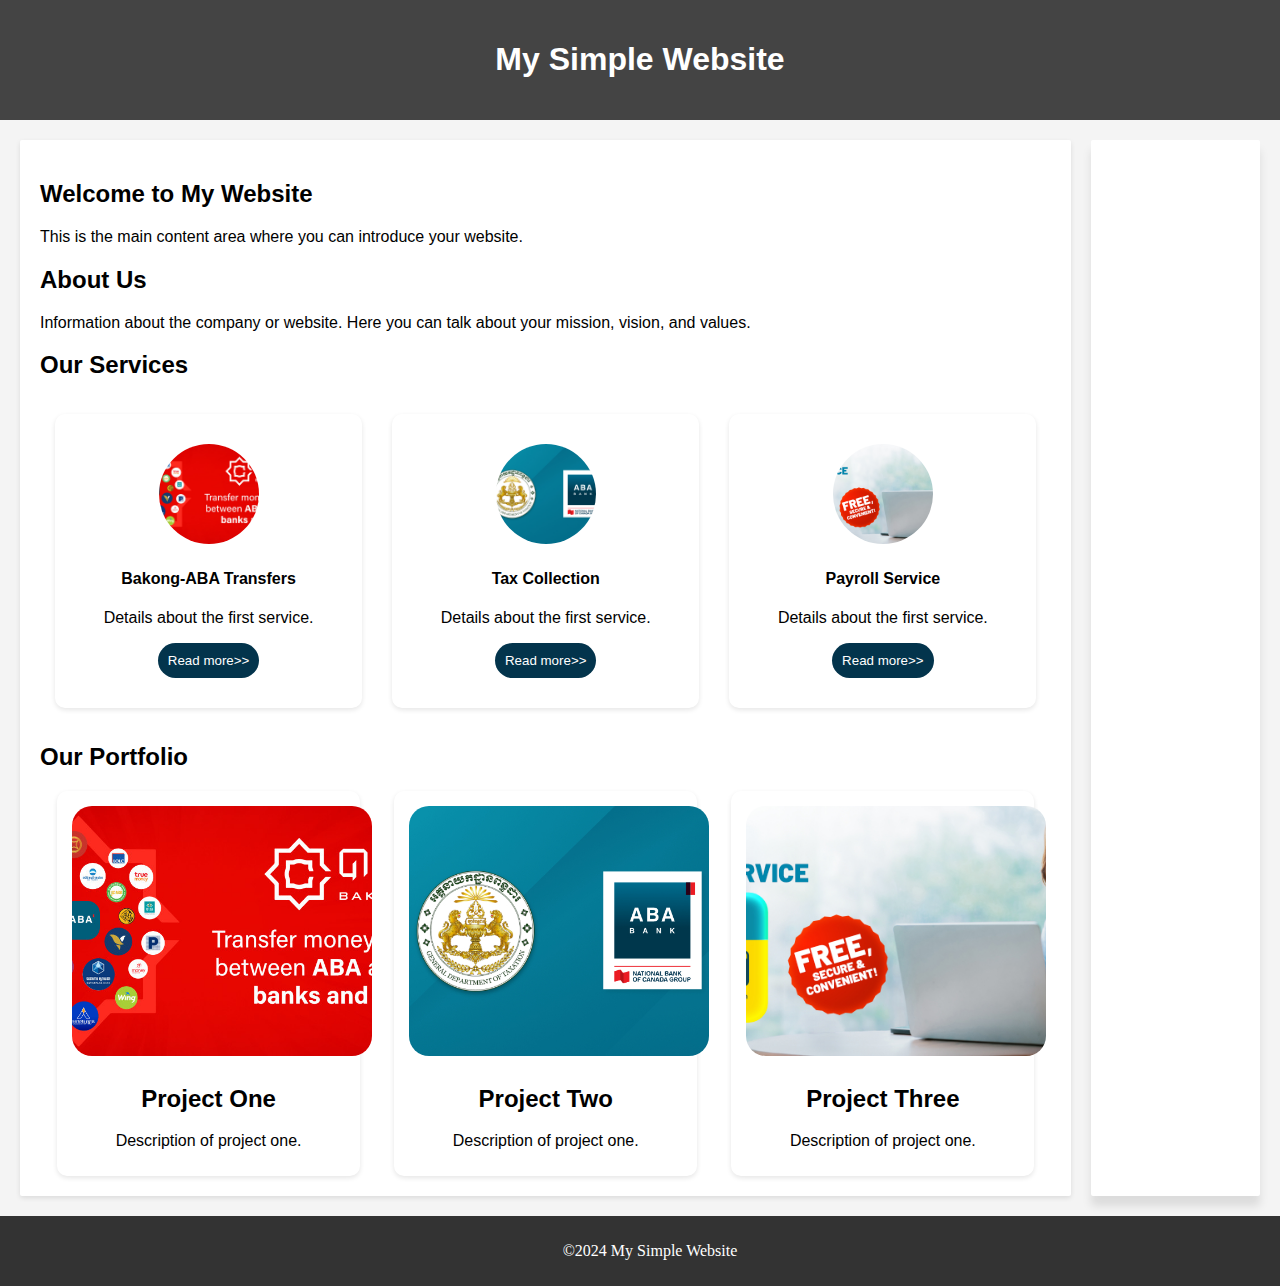
==== m.html @ 7d3034df "Darin Hoy" ====
<!DOCTYPE html>
<html lang="en">
<head>
    <meta charset="UTF-8">
    <meta name="viewport" content="width=device-width, initial-scale=1.0">
    <title>Document</title>
    <link rel="stylesheet" href="c.css">
</head>
<body>
    <header><h1>My Simple Website</h1></header>
    <div class="container">
        <main>
            <section id="welcome">
                <h2>Welcome to My Website </h2>
                <p>This is the main content area where you can introduce your website.</p>
            </section>
            <section id="about uS">
                <h2>About Us</h2>
                <p>Information about the company or website. Here you can talk about your mission, vision, and values.</p>
            </section>
            <section id="our services">
                <h2>Our Services</h2>
                <div class="card-container">
                    <div class="card">
                        <img src="images/aba_bakong_banner_en_v5.png" alt="">
                        <h4>Bakong-ABA Transfers</h4>
                        <p>Details about the first service. </p>
                        <button>Read more>></button>
                    </div>
                    <div class="card">
                        <img src="images/ABA_GDT.jpg" alt="">
                        <h4>Tax Collection</h4>
                        <p>Details about the first service. </p>
                        <button>Read more>></button>
                    </div>
                    <div class="card">
                        <img src="images/web_benefits_of_using_aba_payroll_en.jpg" alt="">
                        <h4>Payroll Service</h4>
                        <p>Details about the first service. </p>
                        <button>Read more>></button>
                    </div>
                </div>
            </section>
            <section id="our portfolio">
                <h2>Our Portfolio</h2>
                <div class="cardsss">
                    <div class="cardss">
                        <img src="images/aba_bakong_banner_en_v5.png" alt="">
                        <h2>Project One</h2>
                        <p>Description of project one.</p>
                    </div>
                    <div class="cardss">
                        <img src="images/ABA_GDT.jpg" alt="">
                        <h2>Project Two</h2>
                        <p>Description of project one.</p>
                    </div>
                    <div class="cardss">
                        <img src="images/web_benefits_of_using_aba_payroll_en.jpg" alt="">
                        <h2>Project Three</h2>
                        <p>Description of project one.</p>
                    </div>
                </div>
            </section>
            <!-- <section id="contact us"><h2>Contact Us</h2></section> -->
        </main>
        <aside></aside>
    </div>
    <footer>
        <p>&copy;2024 My Simple Website</p>
    </footer>
</body>
</html>
---- c.css ----
body{
    margin: 0;
    padding: 0;
    background-color: #f4f4f4;
}
header{
    background-color: #444444;
    color: white;
    padding: 20px;
    font-family: sans-serif;
    justify-content: center;
    display: flex;
}
.container{
    display: flex;
    margin: 20px;
}
main{
    background-color: #fff;
    padding: 20px;
    border-radius: 2px;
    box-shadow: 0 2px 5px rgba(0, 0, 0, 0.1);
    margin-right: 20px;
    width: 60%;
    font-family: sans-serif;
    flex: 3;
}
.card-container{
    display: flex;
    justify-content: space-around;
}
.card{
    background-color: #fff;
    box-shadow: 0 2px 5px rgba(0, 0, 0, 0.1);
    width: 28%;
    margin: 15px;
    padding: 30px;
    border-radius: 10px;
    text-align: center;
}
.card img{
    width: 100px;
    height: 100px;
    border-radius:50%;
    object-fit: cover;
}
button{
    background-color:#03344C;
    border: none;
    padding: 10px;
    color: white;
    border-radius: 20px;
}
aside{
    border-radius: 2px;
    box-shadow: 0 10px 10px rgba(0, 0, 0, 0.1);
    background-color: #fff;
    flex: 0.5;

}
.cardsss{
    display: flex;
    justify-content: space-around;
}
.cardss{
    background-color: #fff;
    box-shadow: 0 2px 5px rgba(0, 0, 0, 0.1);
    width: 28%;
    /* margin: 45px; */
    padding: 10px;
    border-radius: 10px;
    text-align: center;

}
.cardss img{
    margin: 5px;
    width: 300px;
    height: 250px;
    border-radius:20px;
    object-fit: cover;
}
footer {
    background-color: #333;
    color: #fff;
    padding: 10px;
    text-align: center;
    width: 100%;
    bottom: 0;
}
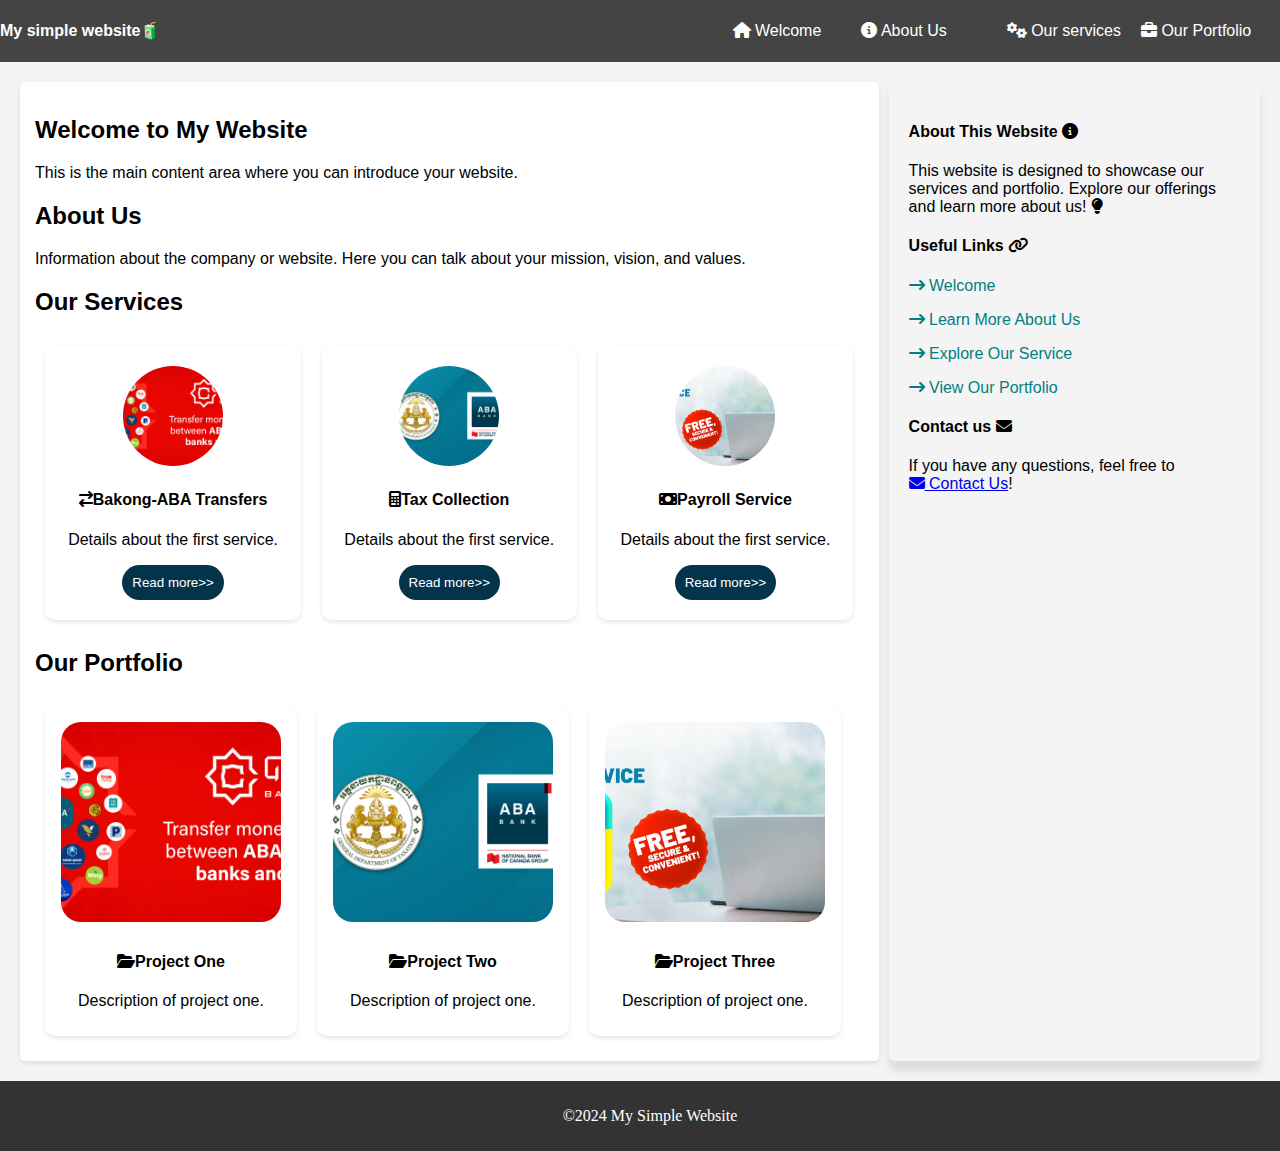
==== commit 14c6e876: "Darin Hoy" ====
--- a/m.html
+++ b/m.html
@@ -5,9 +5,20 @@
     <meta name="viewport" content="width=device-width, initial-scale=1.0">
     <title>Document</title>
     <link rel="stylesheet" href="c.css">
+    <link rel="stylesheet" href="https://cdnjs.cloudflare.com/ajax/libs/font-awesome/6.6.0/css/all.min.css">
 </head>
 <body>
-    <header><h1>My Simple Website</h1></header>
+    <header>
+        <h4>My simple website🧃</h4>
+        <div class="h">
+            <ul>
+                <li><a href="#"><i class="fa-solid fa-house"></i> Welcome</a></li>
+                <li><a href="#"><i class="fa-solid fa-circle-info"></i> About Us</a></li>
+                <li></a><a href="#"></a><i class="fa-solid fa-gears"></i> Our services</li>
+                <li><a href="#"><i class="fa-solid fa-briefcase"></i> Our Portfolio</a></li>
+            </ul>
+        </div>
+    </header>
     <div class="container">
         <main>
             <section id="welcome">
@@ -23,19 +34,19 @@
                 <div class="card-container">
                     <div class="card">
                         <img src="images/aba_bakong_banner_en_v5.png" alt="">
-                        <h4>Bakong-ABA Transfers</h4>
+                        <h4><i class="fa-solid fa-arrow-right-arrow-left"></i>Bakong-ABA Transfers</h4>
                         <p>Details about the first service. </p>
                         <button>Read more>></button>
                     </div>
                     <div class="card">
                         <img src="images/ABA_GDT.jpg" alt="">
-                        <h4>Tax Collection</h4>
+                        <h4><i class="fa-solid fa-calculator"></i>Tax Collection</h4>
                         <p>Details about the first service. </p>
                         <button>Read more>></button>
                     </div>
                     <div class="card">
                         <img src="images/web_benefits_of_using_aba_payroll_en.jpg" alt="">
-                        <h4>Payroll Service</h4>
+                        <h4><i class="fa-solid fa-money-bill"></i>Payroll Service</h4>
                         <p>Details about the first service. </p>
                         <button>Read more>></button>
                     </div>
@@ -46,24 +57,35 @@
                 <div class="cardsss">
                     <div class="cardss">
                         <img src="images/aba_bakong_banner_en_v5.png" alt="">
-                        <h2>Project One</h2>
+                        <h4><i class="fa-solid fa-folder-open"></i>Project One</h4>
                         <p>Description of project one.</p>
                     </div>
                     <div class="cardss">
                         <img src="images/ABA_GDT.jpg" alt="">
-                        <h2>Project Two</h2>
+                        <h4><i class="fa-solid fa-folder-open"></i>Project Two</h4>
                         <p>Description of project one.</p>
                     </div>
                     <div class="cardss">
                         <img src="images/web_benefits_of_using_aba_payroll_en.jpg" alt="">
-                        <h2>Project Three</h2>
+                        <h4><i class="fa-solid fa-folder-open"></i>Project Three</h4>
                         <p>Description of project one.</p>
                     </div>
                 </div>
             </section>
-            <!-- <section id="contact us"><h2>Contact Us</h2></section> -->
         </main>
-        <aside></aside>
+        <aside>
+                <h4>About This Website <i class="fa-solid fa-circle-info"></i></h4>
+                <p>This website is designed to showcase our services and portfolio. Explore our offerings and learn more about us! <i class="fa-solid fa-lightbulb"></i></p>
+                <h4>Useful Links <i class="fa-solid fa-link"></i></h4>
+                <div class="btn-teal">
+                <p><i class="fa-solid fa-arrow-right-long"></i> Welcome</p>
+                <p><i class="fa-solid fa-arrow-right-long"></i> Learn More About Us</p>
+                <p><i class="fa-solid fa-arrow-right-long"></i> Explore Our Service</p>
+                <p><i class="fa-solid fa-arrow-right-long"></i> View Our Portfolio</p>
+                </div>
+                <h4>Contact us <i class="fa-solid fa-envelope"></i></h4>
+                <p>If you have any questions, feel free to <br><a href="#"><i class="fa-solid fa-envelope"></i> Contact Us</a>!</p>
+        </aside>
     </div>
     <footer>
         <p>&copy;2024 My Simple Website</p>
--- a/c.css
+++ b/c.css
@@ -4,12 +4,13 @@
     background-color: #f4f4f4;
 }
 header{
+    margin: 0;
+    padding: 0;
+    align-items: center;
+    display: flex;
     background-color: #444444;
     color: white;
-    padding: 20px;
     font-family: sans-serif;
-    justify-content: center;
-    display: flex;
 }
 .container{
     display: flex;
@@ -17,13 +18,13 @@
 }
 main{
     background-color: #fff;
-    padding: 20px;
-    border-radius: 2px;
+    padding: 15px;
+    border-radius: 5px;
     box-shadow: 0 2px 5px rgba(0, 0, 0, 0.1);
-    margin-right: 20px;
-    width: 60%;
+    margin-right: 10px;
+    width: 10%;
     font-family: sans-serif;
-    flex: 3;
+    flex: 2.5;
 }
 .card-container{
     display: flex;
@@ -32,9 +33,9 @@
 .card{
     background-color: #fff;
     box-shadow: 0 2px 5px rgba(0, 0, 0, 0.1);
-    width: 28%;
-    margin: 15px;
-    padding: 30px;
+    width: 26%;
+    margin: 10px;
+    padding: 20px;
     border-radius: 10px;
     text-align: center;
 }
@@ -52,21 +53,22 @@
     border-radius: 20px;
 }
 aside{
-    border-radius: 2px;
+    padding: 20px;
+    align-items: start;
+    border-radius: 5px;
     box-shadow: 0 10px 10px rgba(0, 0, 0, 0.1);
-    background-color: #fff;
-    flex: 0.5;
-
+    background-color: #f4f4f4;
+    flex: 1;
+    font-family: sans-serif;
 }
 .cardsss{
     display: flex;
-    justify-content: space-around;
 }
 .cardss{
     background-color: #fff;
     box-shadow: 0 2px 5px rgba(0, 0, 0, 0.1);
     width: 28%;
-    /* margin: 45px; */
+    margin: 10px;
     padding: 10px;
     border-radius: 10px;
     text-align: center;
@@ -74,8 +76,8 @@
 }
 .cardss img{
     margin: 5px;
-    width: 300px;
-    height: 250px;
+    width: 220px;
+    height: 200px;
     border-radius:20px;
     object-fit: cover;
 }
@@ -87,3 +89,23 @@
     width: 100%;
     bottom: 0;
 }
+.h{
+    margin-left: 40%;
+    font-family: sans-serif;
+}
+.h  ul {
+    align-items: center;
+    justify-content: center;
+    display: flex;
+    text-align: center;
+    justify-content: flex-end;
+    list-style-type: none;
+}
+.h  ul li a {
+    margin: 20px;
+    color: #fff;
+    text-decoration: none;
+}
+.btn-teal{
+    color: teal;
+}
